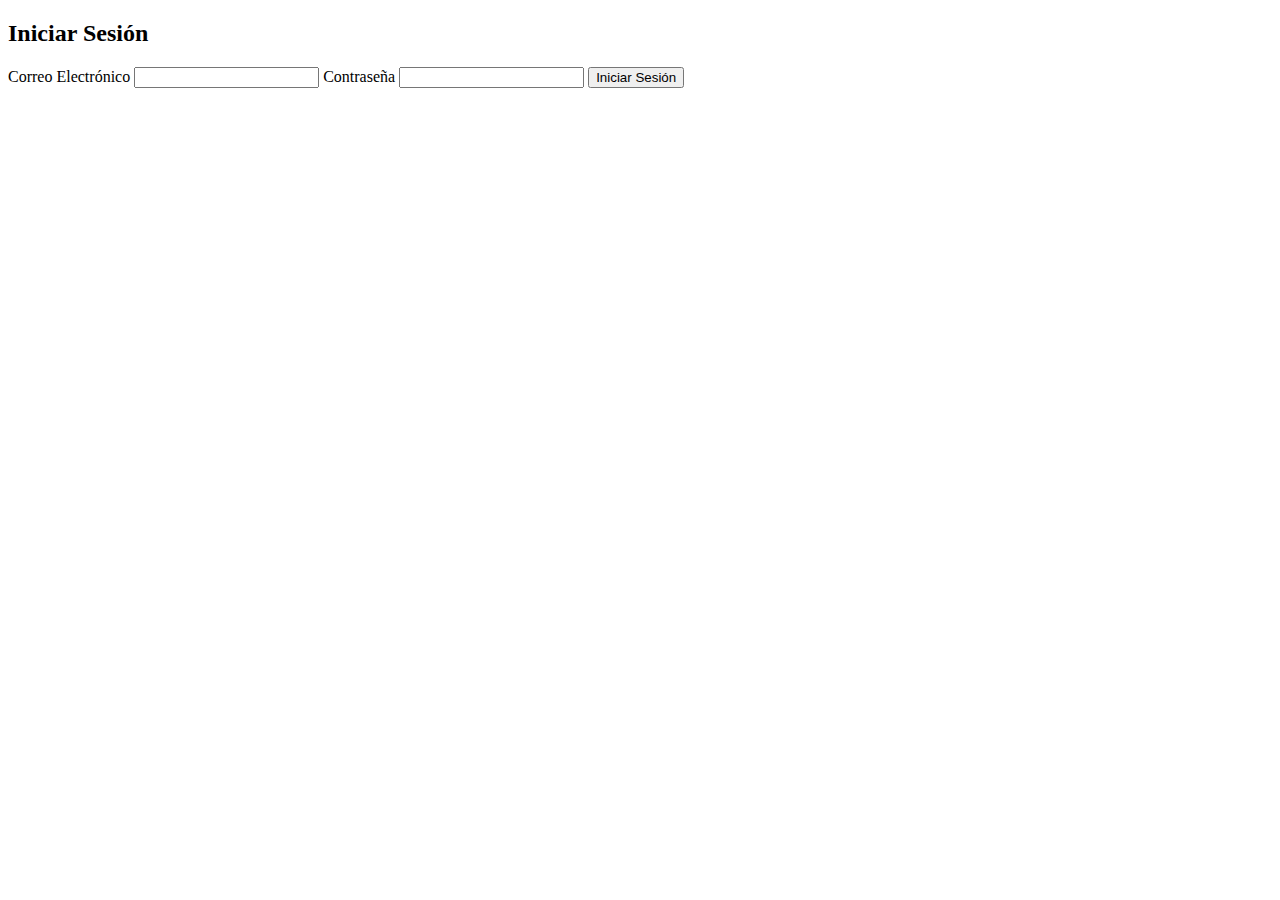
==== index.html @ 1938e980 "Add files via upload" ====
<!DOCTYPE html>
<html lang="es">
<head>
    <meta charset="UTF-8">
    <meta name="viewport" content="width=device-width, initial-scale=1.0">
    <title>Login</title>
    <link rel="stylesheet" href="../Pagina web/css/styles.css">
</head>
<body>
    <div class="login-container">
        <h2>Iniciar Sesión</h2>
        <form id="loginForm">
            <label for="email">Correo Electrónico</label>
            <input type="email" id="email" name="email" required>
            <label for="password">Contraseña</label>
            <input type="password" id="password" name="password" required>
            <button type="submit" id="login-button">Iniciar Sesión</button>
        </form>
    </div>
    <script src="../Pagina web/js/app.js"></script>
</body>
</html>
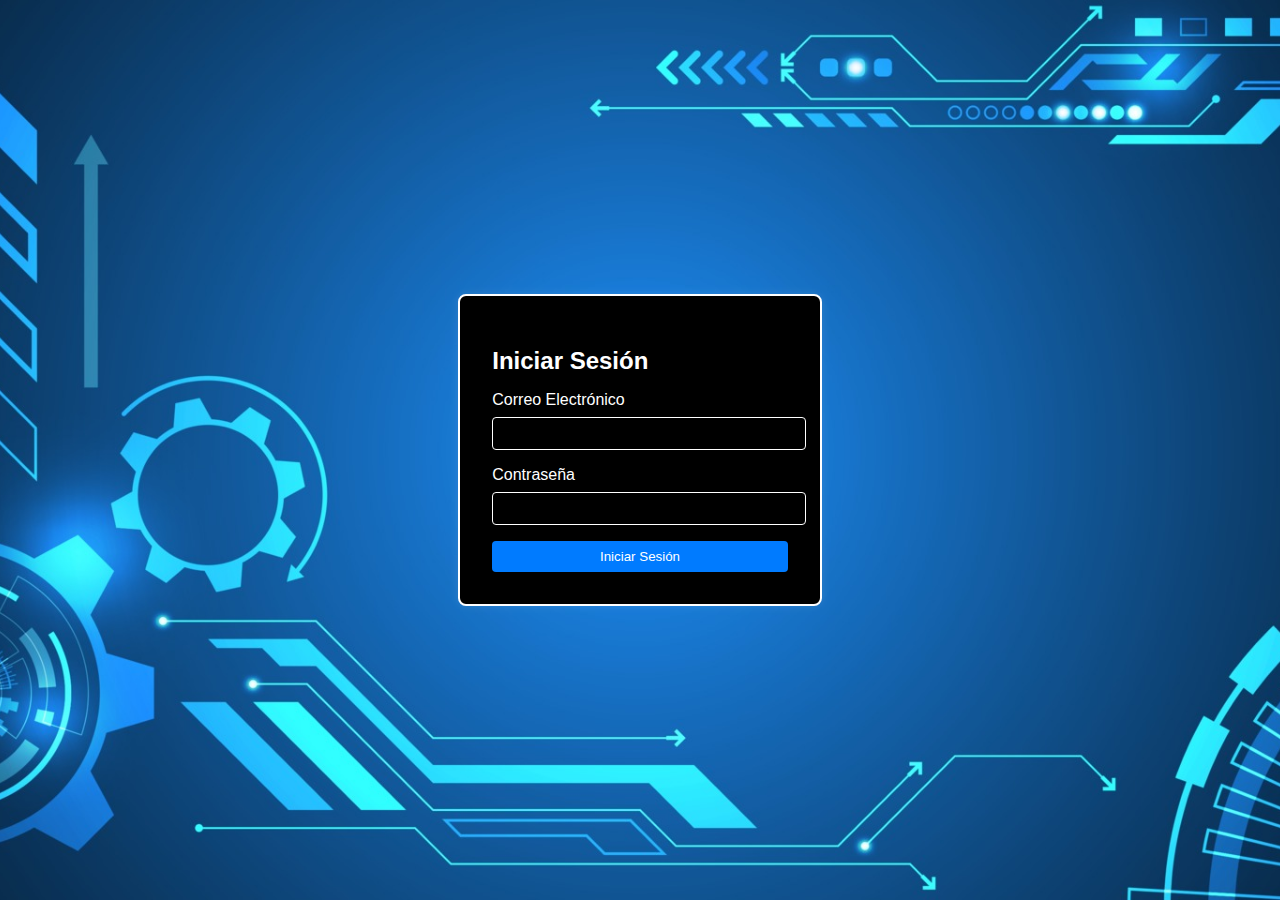
==== commit 5249de62: "Update index.html" ====
--- a/index.html
+++ b/index.html
@@ -4,7 +4,7 @@
     <meta charset="UTF-8">
     <meta name="viewport" content="width=device-width, initial-scale=1.0">
     <title>Login</title>
-    <link rel="stylesheet" href="../Pagina web/css/styles.css">
+    <link rel="stylesheet" href="./css/styles.css">
 </head>
 <body>
     <div class="login-container">
@@ -19,4 +19,4 @@
     </div>
     <script src="../Pagina web/js/app.js"></script>
 </body>
-</html>+</html>
--- a/css/styles.css
+++ b/css/styles.css
@@ -0,0 +1,338 @@
+
+body {
+    font-family: Arial, sans-serif;
+    display: flex;
+    justify-content: center;
+    align-items: center;
+    height: 100vh;
+    margin: 0;
+    background-color: #000; 
+    background-image: url('../Imagenes/imagen1.jpg'); 
+    background-size: cover;
+    background-position: center;
+    background-repeat: no-repeat;
+    min-height: 100vh;
+}
+
+.login-container {
+    background-color: #000; 
+    padding: 2rem;
+    border-radius: 8px;
+    border: 2px solid #fff; 
+    box-shadow: 0 0 10px rgba(255, 255, 255, 0.1);
+    color: #fff; 
+}
+
+.login-container h2 {
+    margin-bottom: 1rem;
+    color: #fff; 
+}
+
+.login-container label {
+    display: block;
+    margin-bottom: 0.5rem;
+    color: #fff; 
+}
+
+.login-container input {
+    width: 100%;
+    padding: 0.5rem;
+    margin-bottom: 1rem;
+    border: 1px solid #fff; 
+    border-radius: 4px;
+    background-color: #000; 
+    color: #fff; 
+}
+
+.login-container button {
+    width: 100%;
+    padding: 0.5rem;
+    background-color: #007BFF;
+    color: white;
+    border: none;
+    border-radius: 4px;
+    cursor: pointer;
+}
+
+.login-container button:hover {
+    background-color: #0056b3;
+}
+
+
+body.ecommerce {
+    display: block;
+    background-color: #f0f0f0; 
+    background-image: url('../Imagenes/fondo.jpg'); 
+    background-size: cover;
+    background-position: center;
+    background-repeat: no-repeat;
+    min-height: 100vh;
+}
+
+header {
+    background-color: #333;
+    color: white;
+    padding: 1rem;
+    display: flex;
+    justify-content: space-between;
+    align-items: center;
+}
+
+.header-container {
+    display: flex;
+    justify-content: space-between;
+    width: 100%;
+}
+
+.welcome-message {
+    margin-right: auto;
+}
+
+.cart {
+    display: flex;
+    align-items: center;
+}
+
+.cart a {
+    display: flex;
+    align-items: center;
+    background-color: #007BFF;
+    color: white;
+    padding: 0.5rem 1rem;
+    border-radius: 4px;
+    text-decoration: none;
+    border: none;
+    cursor: pointer;
+}
+
+.cart a:hover {
+    background-color: #0056b3;
+}
+
+.cart img {
+    width: 24px;
+    height: 24px;
+    margin-right: 0.5rem;
+}
+
+.cart-total {
+    margin-left: 1rem;
+    font-size: 1.2rem;
+    color:#ccc
+}
+
+main {
+    padding: 2rem;
+}
+
+.title {
+    text-align: center;
+    margin-bottom: 2rem;
+    color: #f7f2f2; 
+    background-color: #181717;
+    padding: 1rem;
+    border-radius: 8px;
+    border: 2px solid #ccc;
+    box-shadow: 0 0 10px rgba(0, 0, 0, 0.1);    
+    font-size: 2rem;
+    font-weight: bold;
+    max-width: 600px;
+    margin: 0 auto;
+}
+
+.title-cart {
+    text-align: center;
+    margin-bottom: 2rem;
+    color: #f7f2f2; 
+    background-color: #181717;
+    padding: 1rem;
+    border-radius: 8px;
+    border: 2px solid #ccc;
+    box-shadow: 0 0 10px rgba(0, 0, 0, 0.1);    
+    font-size: 2rem;
+    font-weight: bold;
+    max-width: 600px;
+    margin: 0 auto;
+}
+
+.message {
+   color: #fff; 
+}    
+
+.products-container {
+    display: flex;
+    flex-wrap: wrap;
+    gap: 1rem;
+    justify-content: center;
+    margin-top: 12rem; 
+}
+
+.product {
+    background-color: rgb(15, 15, 15);
+    border: 1px solid #ccc;
+    border-radius: 8px;
+    padding: 1rem;
+    width: 200px;
+    text-align: center;
+}
+
+
+.product h3, .product p {
+    color: #f7f5f5; 
+}
+
+.product img {
+    width: 100%;
+    height: auto;
+    border-radius: 8px 8px 0 0; 
+}
+
+.product h3 {
+    margin: 1rem 0 1rem 0;
+}
+
+.product .price {
+    font-size: 1.2rem;
+    color :#ccc;
+    margin: 0.5rem 0;
+}
+
+
+.product button {
+    background-color: #007BFF;
+    color: white;
+    border: none;
+    padding: 0.5rem 1rem;
+    border-radius: 4px;
+    cursor: pointer;
+}
+
+.product button:hover {
+    background-color: #0056b3;
+}
+
+#cart-table {
+    width: 80%;
+    margin: 2rem auto;
+    border-collapse: collapse;
+    background-color: #181717;
+    color: #fff;
+}
+
+#cart-table th,
+#cart-table td {
+    padding: 1rem;
+    text-align: left;
+    border: 1px solid #ccc;
+}
+
+#cart-table th {
+    background-color: #333;
+}
+
+#cart-total {
+    text-align: right;
+    margin: 2rem;
+    font-size: 1.2rem;
+    color: #fff;
+}
+
+.cart-actions {
+    display: flex;
+    justify-content: space-between;
+    align-items: center;
+    width: 80%;
+    margin: 2rem auto;
+}
+
+.clear-cart-button {
+    background-color: #dc3545;
+    color: white;
+    border: none;
+    padding: 0.5rem 1rem;
+    border-radius: 4px;
+    cursor: pointer;
+}
+
+.clear-cart-button:hover {
+    background-color: #c82333;
+}
+
+.cart-buttons {
+    display: flex;
+    gap: 1rem;
+}
+
+.checkout-button {
+    background-color: #28a745;
+    color: white;
+    border: none;
+    padding: 0.5rem 1rem;
+    border-radius: 4px;
+    cursor: pointer;
+}
+
+.checkout-button:hover {
+    background-color: #218838;
+}
+
+.checkout-form {
+    width: 80%;
+    max-width: 600px;
+    margin: 2rem auto;
+    padding: 2rem;
+    background-color: #181717;
+    border-radius: 8px;
+    border: 2px solid #ccc;
+}
+
+.form-group {
+    margin-bottom: 1rem;
+}
+
+.form-group label {
+    display: block;
+    margin-bottom: 0.5rem;
+    color: #fff;
+}
+
+.form-group input,
+.form-group select {
+    width: 100%;
+    padding: 0.5rem;
+    border: 1px solid #ccc;
+    border-radius: 4px;
+    background-color: #333;
+    color: #fff;
+}
+
+.submit-button {
+    background-color: #28a745;
+    color: white;
+    border: none;
+    padding: 0.5rem 1rem;
+    border-radius: 4px;
+    cursor: pointer;
+    width: 100%;
+    margin-top: 1rem;
+}
+
+.submit-button:hover {
+    background-color: #218838;
+}
+
+@media (max-width: 768px) {
+    body, body.ecommerce {
+        background-size: cover; 
+        background-position: center; 
+    }
+
+    .products-container {
+        margin-top: 5rem; 
+    }
+
+    .title {
+        font-size: 1.5rem; 
+        padding: 0.5rem; 
+    }
+}